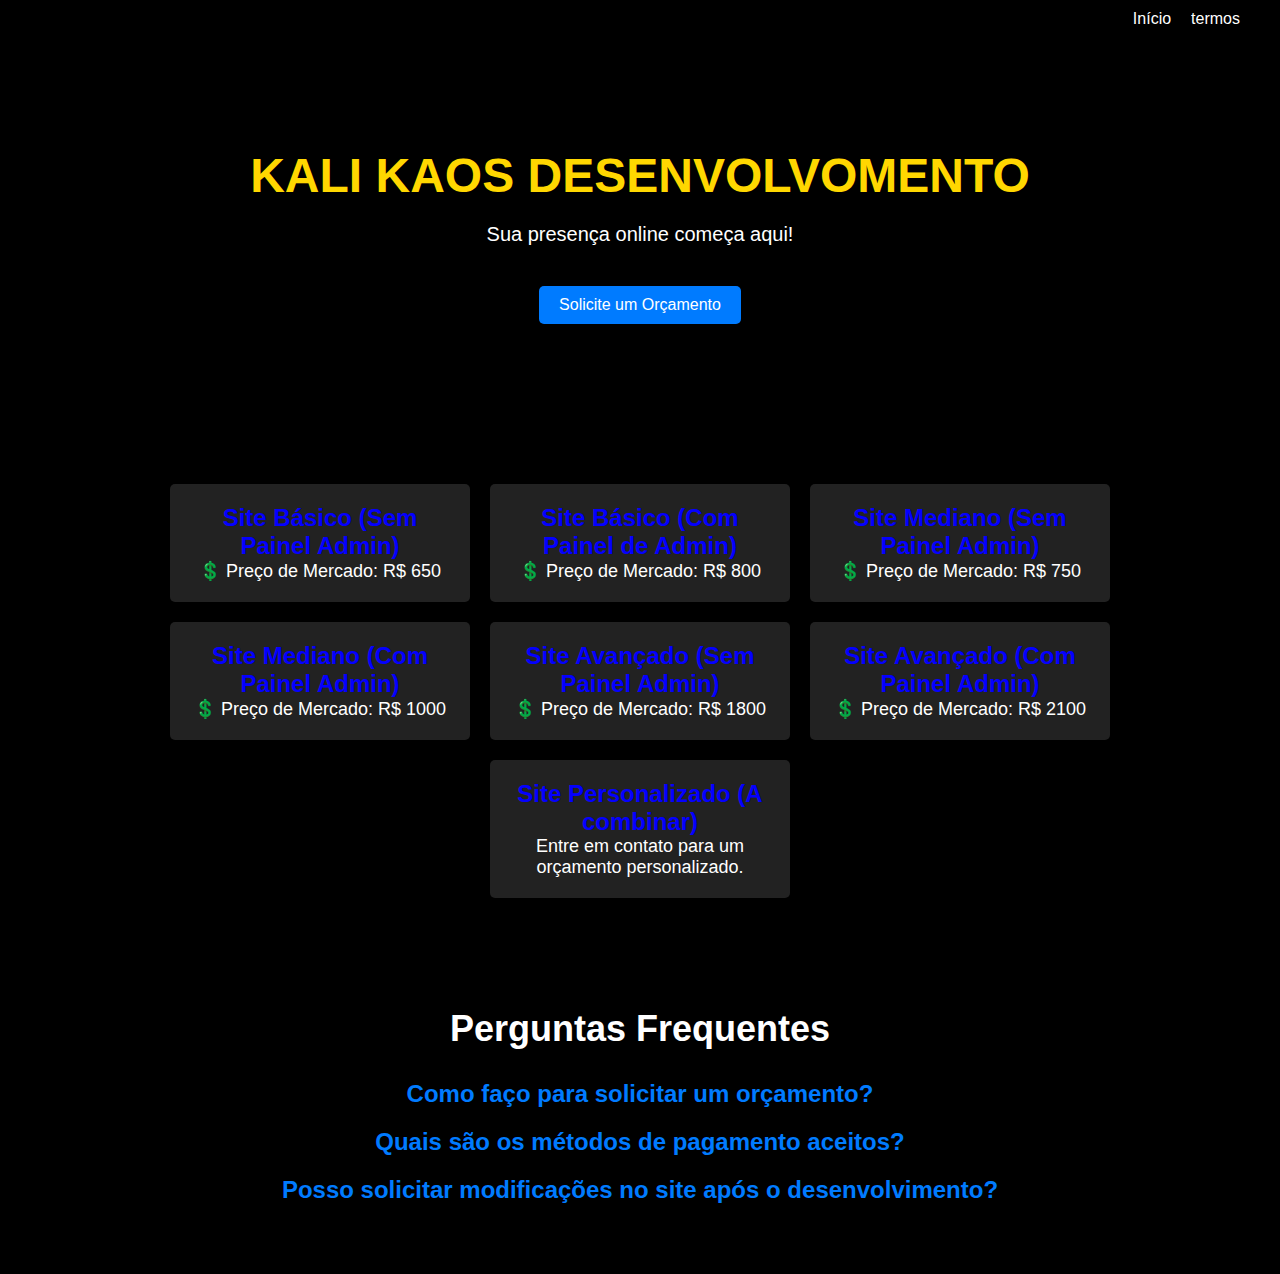
==== index.html @ d425a96a "mywebsite" ====
<!DOCTYPE html>
<html lang="pt-BR">
<head>
    <meta charset="UTF-8">
    <meta name="viewport" content="width=device-width, initial-scale=1.0">
    <title>KaliKaos Desenvolvimento</title>
    <link rel="stylesheet" href="styles.css">
</head>
<body>
    <div class="navbar">
        <button class="hotbar-btn">&#9776;</button>
        <ul class="menu hotbar">
            <li><a href="index.html">Início</a></li>
            <li><a href="termos.html">termos</a></li>
        </ul>
    </div>

    <div class="hero">
        <h1>KALI KAOS DESENVOLVOMENTO</h1>
        <p>Sua presença online começa aqui!</p>
        <a href="contato.html" class="btn">Solicite um Orçamento</a>
    </div>

    <!-- Seção de Serviços -->
    <section class="services">
        <div class="service">
            <h2>Site Básico (Sem Painel Admin)</h2>
            <p>💲 Preço de Mercado: R$ 650</p>
        </div>
        <div class="service">
            <h2>Site Básico (Com Painel de Admin)</h2>
            <p>💲 Preço de Mercado: R$ 800</p>
        </div>
        <div class="service">
            <h2>Site Mediano (Sem Painel Admin)</h2>
            <p>💲 Preço de Mercado: R$ 750</p>
        </div>
        <div class="service">
            <h2>Site Mediano (Com Painel Admin)</h2>
            <p>💲 Preço de Mercado: R$ 1000</p>
        </div>
        <div class="service">
            <h2>Site Avançado (Sem Painel Admin)</h2>
            <p>💲 Preço de Mercado: R$ 1800</p>
        </div>
        <div class="service">
            <h2>Site Avançado (Com Painel Admin)</h2>
            <p>💲 Preço de Mercado: R$ 2100</p>
        </div>
        <div class="service">
            <h2>Site Personalizado (A combinar)</h2>
            <p>Entre em contato para um orçamento personalizado.</p>
        </div>
    </section>

    <!-- Seção de Perguntas Frequentes -->
    <section class="faq">
        <h2>Perguntas Frequentes</h2>
        <div class="question">
            <h3>Como faço para solicitar um orçamento?</h3>
            <p class="answer">Para solicitar um orçamento, basta clicar em contato em nossa página inicial ou nos enviar um e-mail ou menssagem no Whatsapp. Estamos sempre prontos para ajudar!</p>
        </div>
        <div class="question">
            <h3>Quais são os métodos de pagamento aceitos?</h3>
            <p class="answer">Aceitamos pagamentos via PIX, transferência bancária, cartão de crédito e PayPal. Escolha o método que melhor lhe convém.</p>
        </div>
        <div class="question">
            <h3>Posso solicitar modificações no site após o desenvolvimento?</h3>
            <p class="answer">Claro! Estamos sempre disponíveis para fazer modificações e atualizações no seu site conforme suas necessidades. Entre em contato conosco para discutir as alterações desejadas.</p>
        </div>
    </section>

    <div id="cursor-trail"></div>

    <script src="script.js"></script>
</body>
</html>
---- styles.css ----
/* Reset CSS */
* {
    margin: 0;
    padding: 0;
    box-sizing: border-box;
}

/* Estilos Globais */
body {
    font-family: Arial, sans-serif;
    background-color: #000;
    color: #fff;
}

.container {
    max-width: 1200px;
    margin: 0 auto;
    padding: 20px;
}

/* Navbar */
.navbar {
    background-color: #000;
    color: #fff;
    padding: 10px 20px;
    display: flex;
    justify-content: space-between;
    align-items: center;
    box-shadow: 0 2px 4px rgba(0, 0, 0, 0.1);
}

.logo {
    font-size: 24px;
}

.menu {
    list-style-type: none;
    display: flex;
}

.menu li {
    margin-right: 20px;
}

.menu li a {
    text-decoration: none;
    color: #fff;
    transition: color 0.3s ease;
}

.menu li a:hover {
    color: #007bff;
}

/* Hotbar */
.hotbar {
    background-color: #000;
    position: absolute;
    top: 0;
    left: 0;
    width: 100%;
    padding: 10px 20px;
    display: none;
    justify-content: flex-end;
}

.hotbar.active {
    display: flex;
}

.hotbar-btn {
    background-color: transparent;
    border: none;
    color: #fff;
    font-size: 24px;
    cursor: pointer;
    outline: none;
}

/* Hero */
.hero {
    text-align: center;
    padding: 100px 0;
}

.hero h1 {
    font-size: 48px;
    margin-bottom: 20px;
    color: #ffd700;
}

.hero p {
    font-size: 20px;
    margin-bottom: 40px;
}

.btn {
    display: inline-block;
    background-color: #007bff;
    color: #fff;
    padding: 10px 20px;
    border-radius: 5px;
    text-decoration: none;
    transition: background-color 0.3s ease;
}

.btn:hover {
    background-color: #0056b3;
}

/* Seção de Serviços */
.services {
    background-color: #000;
    color: #fff;
    padding: 50px 0;
    text-align: center;
}

.service {
    width: 250px;
    padding: 20px;
    margin: 20px auto;
    background-color: #111;
    text-align: center;
    border-radius: 10px;
    transition: transform 0.3s ease;
}

.service:hover {
    transform: scale(1.05);
}

.service h2 {
    font-size: 24px;
    color: #0400ff;
}

.service p {
    font-size: 18px;
}

/* FAQ */
.faq {
    background-color: #000;
    color: #fff;
    padding: 50px 20px;
    text-align: center;
}

.faq h2 {
    font-size: 36px;
    margin-bottom: 30px;
}

.question {
    margin-bottom: 20px;
}

.question h3 {
    font-size: 24px;
    color: #007bff;
    cursor: pointer;
}

.answer {
    display: none;
}

.answer.active {
    display: block;
    animation: fadeIn 0.5s ease forwards;
}

@keyframes fadeIn {
    0% {
        opacity: 0;
    }
    100% {
        opacity: 1;
    }
}
body {
    font-family: Arial, sans-serif;
    background-color: #000;
    color: #fff;
    margin: 0;
    padding: 0;
}

.navbar {
    background-color: #000;
    color: #fff;
    padding: 10px 20px;
    display: flex;
    justify-content: space-between;
    align-items: center;
    box-shadow: 0 2px 4px rgba(0, 0, 0, 0.1);
}

.logo {
    font-size: 24px;
}

.menu {
    list-style-type: none;
    display: flex;
}

.menu li {
    margin-right: 20px;
}

.menu li a {
    text-decoration: none;
    color: #fff;
    transition: color 0.3s ease;
}

.menu li a:hover {
    color: #007bff;
}

.hero {
    text-align: center;
    padding: 100px 20px;
}

.btn {
    background-color: #007bff;
    color: #fff;
    padding: 10px 20px;
    text-decoration: none;
    border-radius: 5px;
    transition: background-color 0.3s ease;
}

.btn:hover {
    background-color: #0056b3;
}

.services {
    padding: 50px 20px;
    display: flex;
    flex-wrap: wrap;
    justify-content: center;
}

.service {
    background-color: #222;
    color: #fff;
    padding: 20px;
    margin: 10px;
    border-radius: 5px;
    width: 300px;
}

.faq {
    padding: 50px 20px;
    text-align: center;
}

.question {
    margin-bottom: 20px;
}

.answer {
    display: none;
    color: #888;
}

.active .answer {
    display: block;
    color: #fff;
}
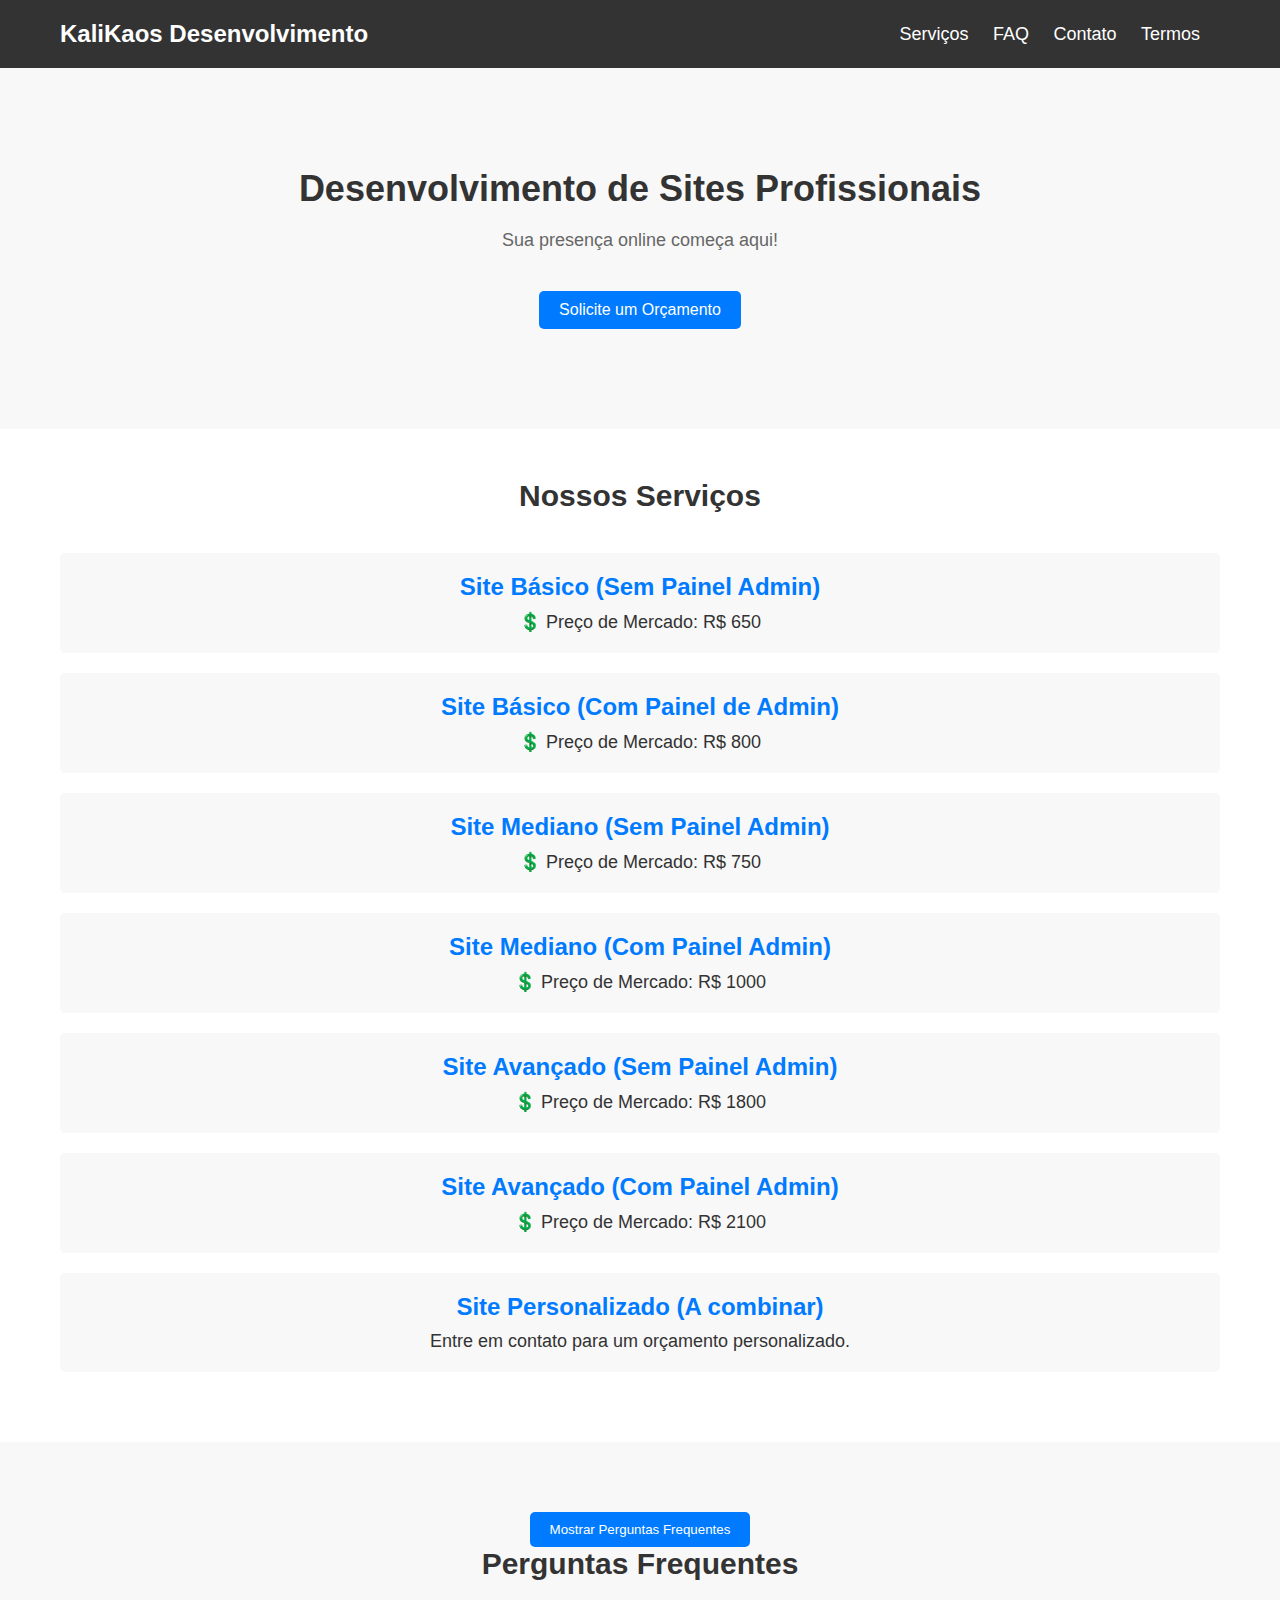
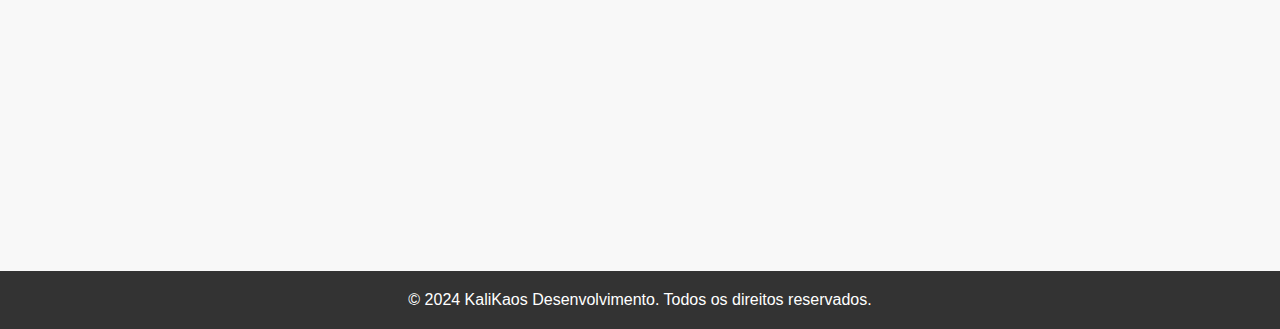
==== commit 6e12dcd2: "2.0 version" ====
--- a/index.html
+++ b/index.html
@@ -5,73 +5,156 @@
     <meta name="viewport" content="width=device-width, initial-scale=1.0">
     <title>KaliKaos Desenvolvimento</title>
     <link rel="stylesheet" href="styles.css">
+    <style>
+
+        .question {
+            max-height: 0;
+            overflow: hidden;
+            transition: max-height 0.5s ease-out;
+        }
+
+        .question.active {
+            max-height: 1000px; 
+            transition: max-height 0.5s ease-in;
+        }
+
+        .show-faq-btn {
+            background-color: #007bff;
+            color: #fff;
+            padding: 10px 20px;
+            border: none;
+            border-radius: 5px;
+            cursor: pointer;
+            margin-top: 20px;
+        }
+
+        
+    </style>
 </head>
 <body>
-    <div class="navbar">
-        <button class="hotbar-btn">&#9776;</button>
-        <ul class="menu hotbar">
-            <li><a href="index.html">Início</a></li>
-            <li><a href="termos.html">termos</a></li>
-        </ul>
-    </div>
+    <header>
+        <nav class="navbar">
+            <div class="container">
+                <h1 class="logo">
+                    KaliKaos Desenvolvimento
+                </h1>
+                
+                <ul class="menu">
+                    <li><a href="#services">Serviços</a></li>
+                    <li><a href="#faq">FAQ</a></li>
+                    <li><a href="contato.html">Contato</a></li>
+                    <li><a href="termos.html">Termos</a></li>
+                </ul>
+            </div>
+        </nav>
+    </header>
 
-    <div class="hero">
-        <h1>KALI KAOS DESENVOLVOMENTO</h1>
-        <p>Sua presença online começa aqui!</p>
-        <a href="contato.html" class="btn">Solicite um Orçamento</a>
-    </div>
-
-    <!-- Seção de Serviços -->
-    <section class="services">
-        <div class="service">
-            <h2>Site Básico (Sem Painel Admin)</h2>
-            <p>💲 Preço de Mercado: R$ 650</p>
-        </div>
-        <div class="service">
-            <h2>Site Básico (Com Painel de Admin)</h2>
-            <p>💲 Preço de Mercado: R$ 800</p>
-        </div>
-        <div class="service">
-            <h2>Site Mediano (Sem Painel Admin)</h2>
-            <p>💲 Preço de Mercado: R$ 750</p>
-        </div>
-        <div class="service">
-            <h2>Site Mediano (Com Painel Admin)</h2>
-            <p>💲 Preço de Mercado: R$ 1000</p>
-        </div>
-        <div class="service">
-            <h2>Site Avançado (Sem Painel Admin)</h2>
-            <p>💲 Preço de Mercado: R$ 1800</p>
-        </div>
-        <div class="service">
-            <h2>Site Avançado (Com Painel Admin)</h2>
-            <p>💲 Preço de Mercado: R$ 2100</p>
-        </div>
-        <div class="service">
-            <h2>Site Personalizado (A combinar)</h2>
-            <p>Entre em contato para um orçamento personalizado.</p>
+    <section class="hero">
+        <div class="container">
+            <h1>Desenvolvimento de Sites Profissionais</h1>
+            <p>Sua presença online começa aqui!</p>
+            <a href="contato.html" class="btn">Solicite um Orçamento</a>
         </div>
     </section>
 
-    <!-- Seção de Perguntas Frequentes -->
-    <section class="faq">
-        <h2>Perguntas Frequentes</h2>
-        <div class="question">
-            <h3>Como faço para solicitar um orçamento?</h3>
-            <p class="answer">Para solicitar um orçamento, basta clicar em contato em nossa página inicial ou nos enviar um e-mail ou menssagem no Whatsapp. Estamos sempre prontos para ajudar!</p>
-        </div>
-        <div class="question">
-            <h3>Quais são os métodos de pagamento aceitos?</h3>
-            <p class="answer">Aceitamos pagamentos via PIX, transferência bancária, cartão de crédito e PayPal. Escolha o método que melhor lhe convém.</p>
-        </div>
-        <div class="question">
-            <h3>Posso solicitar modificações no site após o desenvolvimento?</h3>
-            <p class="answer">Claro! Estamos sempre disponíveis para fazer modificações e atualizações no seu site conforme suas necessidades. Entre em contato conosco para discutir as alterações desejadas.</p>
+    <section id="services" class="services">
+        <div class="container">
+            <h2>Nossos Serviços</h2>
+            <div class="service">
+                <h3>Site Básico (Sem Painel Admin)</h3>
+                <p>💲 Preço de Mercado: R$ 650</p>
+            </div>
+            <div class="service">
+                <h3>Site Básico (Com Painel de Admin)</h3>
+                <p>💲 Preço de Mercado: R$ 800</p>
+            </div>
+            <div class="service">
+                <h3>Site Mediano (Sem Painel Admin)</h3>
+                <p>💲 Preço de Mercado: R$ 750</p>
+            </div>
+            <div class="service">
+                <h3>Site Mediano (Com Painel Admin)</h3>
+                <p>💲 Preço de Mercado: R$ 1000</p>
+            </div>
+            <div class="service">
+                <h3>Site Avançado (Sem Painel Admin)</h3>
+                <p>💲 Preço de Mercado: R$ 1800</p>
+            </div>
+            <div class="service">
+                <h3>Site Avançado (Com Painel Admin)</h3>
+                <p>💲 Preço de Mercado: R$ 2100</p>
+            </div>
+            <div class="service">
+                <h3>Site Personalizado (A combinar)</h3>
+                <p>Entre em contato para um orçamento personalizado.</p>
+            </div>
         </div>
     </section>
+    
+    <section id="faq" class="faq">
+        <div class="container">
+            <button class="show-faq-btn">Mostrar Perguntas Frequentes</button>
+            <h2>Perguntas Frequentes</h2>
+            <div class="question">
+                <h3>Como faço para solicitar um orçamento?</h3>
+                <p>Para solicitar um orçamento, basta preencher o formulário de contato em nossa página inicial ou nos enviar um e-mail.</p>
+            </div>
+            <div class="question">
+                <h3>Quais são os métodos de pagamento aceitos?</h3>
+                <p>Aceitamos pagamentos via PIX, transferência bancária, cartão de crédito e PayPal.</p>
+            </div>
+            <div class="question">
+                <h3>Posso solicitar modificações no site após o desenvolvimento?</h3>
+                <p>Sim, estamos sempre disponíveis para fazer modificações e atualizações no seu site conforme suas necessidades.</p>
+            </div>
+            <div class="question">
+                <h3>Qual é o prazo médio para desenvolvimento de um site?</h3>
+                <p>O prazo pode variar dependendo da complexidade do projeto, mas geralmente entregamos os sites dentro de 1 a 3 semanas.</p>
+            </div>
+            <div class="question">
+                <h3>Vocês oferecem suporte após o lançamento do site?</h3>
+                <p>Sim, oferecemos suporte contínuo para garantir que seu site funcione perfeitamente após o lançamento.</p>
+            </div>
+            <div class="question">
+                <h3>Posso integrar meu site com redes sociais?</h3>
+                <p>Sim, podemos integrar seu site com diversas redes sociais para aumentar sua presença online.</p>
+            </div>
+            <div class="question">
+                <h3>Vocês oferecem serviços de hospedagem?</h3>
+                <p>Sim, podemos ajudá-lo a escolher a melhor opção de hospedagem para o seu site e configurá-la para você.</p>
+            </div>
+            <div class="question">
+                <h3>Posso solicitar a otimização do meu site para mecanismos de busca?</h3>
+                <p>Sim, oferecemos serviços de SEO para garantir que seu site seja facilmente encontrado pelos mecanismos de busca.</p>
+            </div>
+            <div class="question">
+                <h3>Vocês criam sites responsivos?</h3>
+                <p>Sim, todos os sites que desenvolvemos são totalmente responsivos e funcionam perfeitamente em dispositivos móveis.</p>
+            </div>
+            <div class="question">
+                <h3>Qual é o custo para manter um site?</h3>
+                <p>O custo de manutenção de um site pode variar dependendo das atualizações necessárias e do plano de hospedagem escolhido.</p>
+            </div>
+        </div>
+    </section>
+    
+    <footer>
+        <div class="container">
+            <p>&copy; 2024 KaliKaos Desenvolvimento. Todos os direitos reservados.</p>
+        </div>
+    </footer>
 
-    <div id="cursor-trail"></div>
+    <script>
+        const showFAQButton = document.querySelector('.show-faq-btn');
+        const faqQuestions = document.querySelectorAll('.faq .question');
 
-    <script src="script.js"></script>
+        showFAQButton.addEventListener('click', () => {
+            faqQuestions.forEach((question, index) => {
+                setTimeout(() => {
+                    question.classList.toggle('active');
+                }, index * 100); 
+            });
+        });
+    </script>
 </body>
 </html>
--- a/styles.css
+++ b/styles.css
@@ -5,93 +5,71 @@
     box-sizing: border-box;
 }
 
-/* Estilos Globais */
 body {
     font-family: Arial, sans-serif;
-    background-color: #000;
-    color: #fff;
 }
 
+/* Estilos Globais */
 .container {
     max-width: 1200px;
     margin: 0 auto;
-    padding: 20px;
+    padding: 0 20px;
 }
 
 /* Navbar */
 .navbar {
-    background-color: #000;
-    color: #fff;
-    padding: 10px 20px;
+    background-color: #333;
+    padding: 20px 0;
+}
+
+.navbar .container {
     display: flex;
     justify-content: space-between;
     align-items: center;
-    box-shadow: 0 2px 4px rgba(0, 0, 0, 0.1);
 }
 
 .logo {
+    color: #fff;
     font-size: 24px;
 }
 
 .menu {
     list-style-type: none;
-    display: flex;
 }
 
 .menu li {
+    display: inline;
     margin-right: 20px;
 }
 
 .menu li a {
     text-decoration: none;
     color: #fff;
+    font-size: 18px;
     transition: color 0.3s ease;
 }
 
 .menu li a:hover {
-    color: #007bff;
-}
-
-/* Hotbar */
-.hotbar {
-    background-color: #000;
-    position: absolute;
-    top: 0;
-    left: 0;
-    width: 100%;
-    padding: 10px 20px;
-    display: none;
-    justify-content: flex-end;
-}
-
-.hotbar.active {
-    display: flex;
-}
-
-.hotbar-btn {
-    background-color: transparent;
-    border: none;
-    color: #fff;
-    font-size: 24px;
-    cursor: pointer;
-    outline: none;
+    color: #00f;
 }
 
 /* Hero */
 .hero {
+    background-color: #f8f8f8;
+    padding: 100px 0;
     text-align: center;
-    padding: 100px 0;
 }
 
 .hero h1 {
-    font-size: 48px;
+    font-size: 36px;
     margin-bottom: 20px;
-    color: #ffd700;
+    color: #333;
 }
 
 .hero p {
-    font-size: 20px;
+    font-size: 18px;
     margin-bottom: 40px;
+    color: #666;
 }
 
 .btn {
@@ -110,19 +88,22 @@
 
 /* Seção de Serviços */
 .services {
-    background-color: #000;
-    color: #fff;
+    background-color: #fff;
     padding: 50px 0;
     text-align: center;
 }
 
+.services h2 {
+    font-size: 30px;
+    margin-bottom: 40px;
+    color: #333;
+}
+
 .service {
-    width: 250px;
+    background-color: #f8f8f8;
     padding: 20px;
-    margin: 20px auto;
-    background-color: #111;
-    text-align: center;
-    border-radius: 10px;
+    margin-bottom: 20px;
+    border-radius: 5px;
     transition: transform 0.3s ease;
 }
 
@@ -130,26 +111,28 @@
     transform: scale(1.05);
 }
 
-.service h2 {
+.service h3 {
     font-size: 24px;
-    color: #0400ff;
+    margin-bottom: 10px;
+    color: #007bff;
 }
 
 .service p {
     font-size: 18px;
+    color: #333;
 }
 
 /* FAQ */
 .faq {
-    background-color: #000;
-    color: #fff;
-    padding: 50px 20px;
+    background-color: #f8f8f8;
+    padding: 50px 0;
     text-align: center;
 }
 
 .faq h2 {
-    font-size: 36px;
-    margin-bottom: 30px;
+    font-size: 30px;
+    margin-bottom: 40px;
+    color: #333;
 }
 
 .question {
@@ -158,117 +141,24 @@
 
 .question h3 {
     font-size: 24px;
-    color: #007bff;
-    cursor: pointer;
-}
-
-.answer {
-    display: none;
-}
-
-.answer.active {
-    display: block;
-    animation: fadeIn 0.5s ease forwards;
-}
-
-@keyframes fadeIn {
-    0% {
-        opacity: 0;
-    }
-    100% {
-        opacity: 1;
-    }
-}
-body {
-    font-family: Arial, sans-serif;
-    background-color: #000;
-    color: #fff;
-    margin: 0;
-    padding: 0;
-}
-
-.navbar {
-    background-color: #000;
-    color: #fff;
-    padding: 10px 20px;
-    display: flex;
-    justify-content: space-between;
-    align-items: center;
-    box-shadow: 0 2px 4px rgba(0, 0, 0, 0.1);
-}
-
-.logo {
-    font-size: 24px;
-}
-
-.menu {
-    list-style-type: none;
-    display: flex;
-}
-
-.menu li {
-    margin-right: 20px;
-}
-
-.menu li a {
-    text-decoration: none;
-    color: #fff;
-    transition: color 0.3s ease;
-}
-
-.menu li a:hover {
+    margin-bottom: 10px;
     color: #007bff;
 }
 
-.hero {
-    text-align: center;
-    padding: 100px 20px;
+.question p {
+    font-size: 18px;
+    color: #333;
 }
 
-.btn {
-    background-color: #007bff;
+/* Footer */
+footer {
+    background-color: #333;
     color: #fff;
-    padding: 10px 20px;
-    text-decoration: none;
-    border-radius: 5px;
-    transition: background-color 0.3s ease;
-}
-
-.btn:hover {
-    background-color: #0056b3;
-}
-
-.services {
-    padding: 50px 20px;
-    display: flex;
-    flex-wrap: wrap;
-    justify-content: center;
-}
-
-.service {
-    background-color: #222;
-    color: #fff;
-    padding: 20px;
-    margin: 10px;
-    border-radius: 5px;
-    width: 300px;
-}
-
-.faq {
-    padding: 50px 20px;
+    padding: 20px 0;
     text-align: center;
 }
 
-.question {
-    margin-bottom: 20px;
+footer p {
+    font-size: 16px;
 }
 
-.answer {
-    display: none;
-    color: #888;
-}
-
-.active .answer {
-    display: block;
-    color: #fff;
-}
